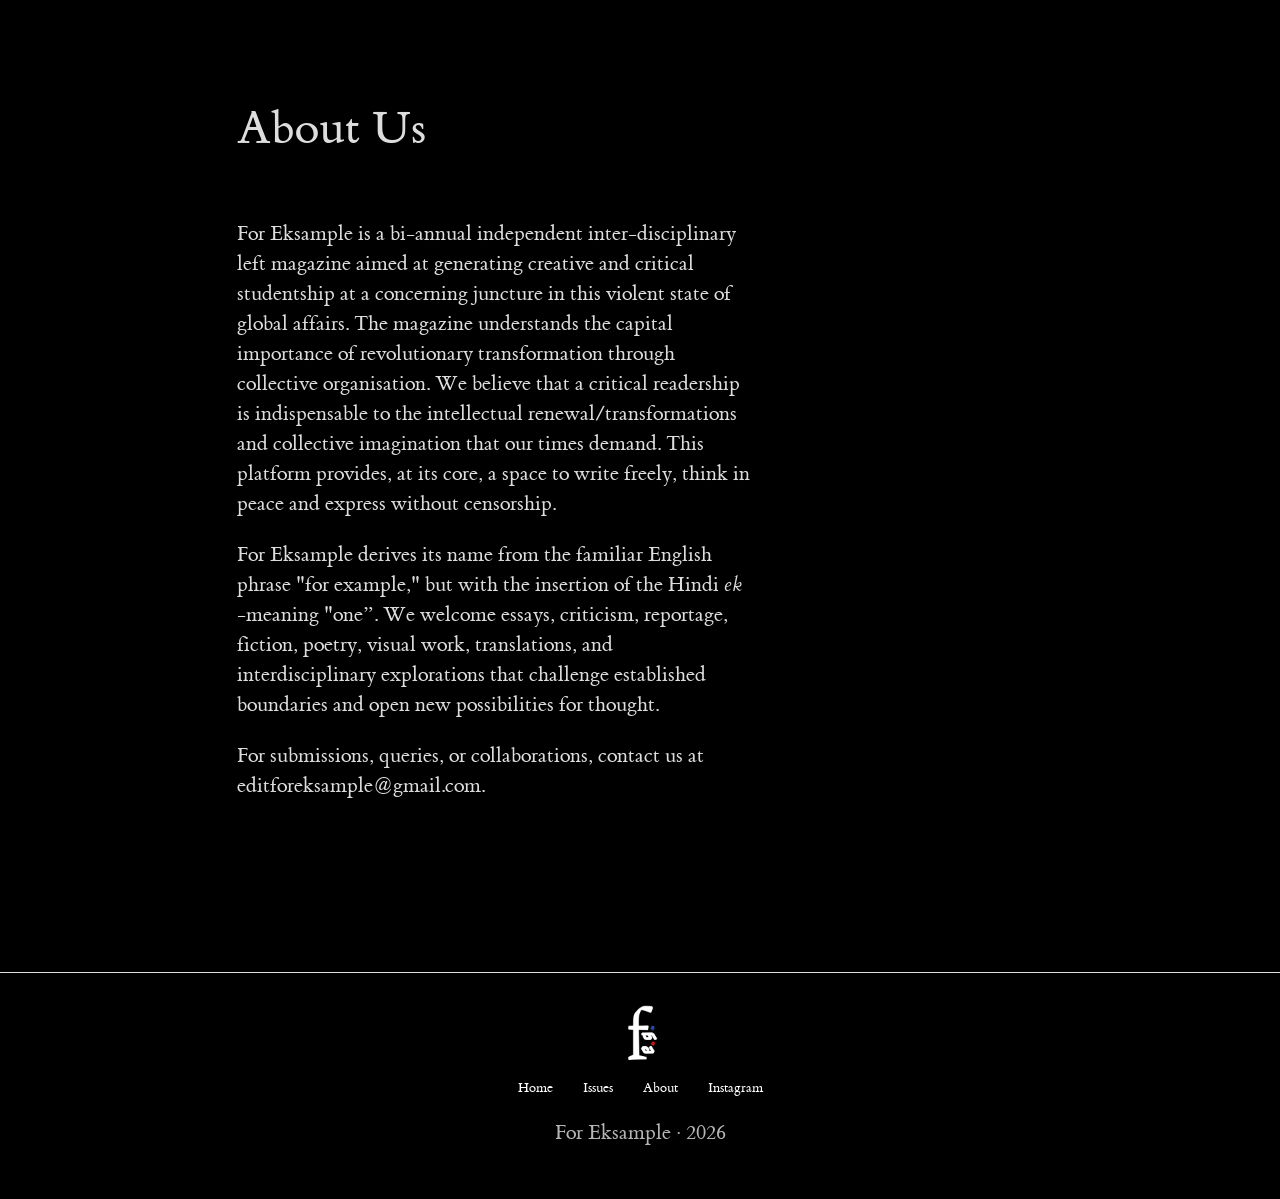
==== about.html @ 0d3b0439 "edits" ====
<!DOCTYPE html>
<html lang="en">

<head>
    <meta charset="UTF-8">
    <meta name="viewport" content="width=device-width, initial-scale=1.0">

    <title>For Eksample | Issue 01</title>
<link rel="icon" type="image/x-icon" href="assets/imgs/logo.svg">
    <link rel="stylesheet" href="tufte.css">
    <link rel="stylesheet" href="assets/css/custom.css">
</head>

<body>

<article>

   <h1>
    About Us
</h1>
<section>
<p>For Eksample is a bi-annual independent inter-disciplinary left magazine aimed at generating creative and  critical studentship at a concerning juncture in this violent state of global affairs. The magazine understands the capital importance of revolutionary transformation through collective organisation. We believe that a critical readership is indispensable to the intellectual renewal/transformations and collective imagination that our times demand. This platform provides, at its core, a space to write freely, think in peace and express without censorship. 
</p><p>For Eksample derives its name from the familiar English phrase "for example," but with the insertion of the Hindi <em>ek</em> -meaning "one”.  We welcome essays, criticism, reportage, fiction, poetry, visual work, translations, and interdisciplinary explorations that challenge established boundaries and open new possibilities for thought.
</p><p>For submissions, queries, or collaborations, contact us at editforeksample@gmail.com.
</p>
</section>

</article>
<footer class="site-footer">
     <img src="assets/imgs/logo.jpg" alt="For Eksample logo" class="footer-logo">

   <nav class="footer-nav">
        <a href="main.html">Home</a>
        <a href="main.html#Issues">Issues</a>
        <a href="about.html">About</a>
        <a href="https://instagram.com/foreksample">Instagram</a>


      
    </nav>

    <p class="footer-meta">
        For Eksample · 2026
    </p>

</footer>

</body>

</html>
---- tufte.css ----
@charset "UTF-8";

/* Import ET Book styles
   adapted from https://github.com/edwardtufte/et-book/blob/gh-pages/et-book.css */

@font-face {
    font-family: "et-book";
    src: url("et-book/et-book-roman-line-figures/et-book-roman-line-figures.eot");
    src: url("et-book/et-book-roman-line-figures/et-book-roman-line-figures.eot?#iefix") format("embedded-opentype"), url("et-book/et-book-roman-line-figures/et-book-roman-line-figures.woff") format("woff"), url("et-book/et-book-roman-line-figures/et-book-roman-line-figures.ttf") format("truetype"), url("et-book/et-book-roman-line-figures/et-book-roman-line-figures.svg#etbookromanosf") format("svg");
    font-weight: normal;
    font-style: normal;
    font-display: swap;
}

@font-face {
    font-family: "et-book";
    src: url("et-book/et-book-display-italic-old-style-figures/et-book-display-italic-old-style-figures.eot");
    src: url("et-book/et-book-display-italic-old-style-figures/et-book-display-italic-old-style-figures.eot?#iefix") format("embedded-opentype"), url("et-book/et-book-display-italic-old-style-figures/et-book-display-italic-old-style-figures.woff") format("woff"), url("et-book/et-book-display-italic-old-style-figures/et-book-display-italic-old-style-figures.ttf") format("truetype"), url("et-book/et-book-display-italic-old-style-figures/et-book-display-italic-old-style-figures.svg#etbookromanosf") format("svg");
    font-weight: normal;
    font-style: italic;
    font-display: swap;
}

@font-face {
    font-family: "et-book";
    src: url("et-book/et-book-bold-line-figures/et-book-bold-line-figures.eot");
    src: url("et-book/et-book-bold-line-figures/et-book-bold-line-figures.eot?#iefix") format("embedded-opentype"), url("et-book/et-book-bold-line-figures/et-book-bold-line-figures.woff") format("woff"), url("et-book/et-book-bold-line-figures/et-book-bold-line-figures.ttf") format("truetype"), url("et-book/et-book-bold-line-figures/et-book-bold-line-figures.svg#etbookromanosf") format("svg");
    font-weight: bold;
    font-style: normal;
    font-display: swap;
}

@font-face {
    font-family: "et-book-roman-old-style";
    src: url("et-book/et-book-roman-old-style-figures/et-book-roman-old-style-figures.eot");
    src: url("et-book/et-book-roman-old-style-figures/et-book-roman-old-style-figures.eot?#iefix") format("embedded-opentype"), url("et-book/et-book-roman-old-style-figures/et-book-roman-old-style-figures.woff") format("woff"), url("et-book/et-book-roman-old-style-figures/et-book-roman-old-style-figures.ttf") format("truetype"), url("et-book/et-book-roman-old-style-figures/et-book-roman-old-style-figures.svg#etbookromanosf") format("svg");
    font-weight: normal;
    font-style: normal;
    font-display: swap;
}

/* Tufte CSS styles */
html {
    font-size: 15px;
}

body {
   /* width: 87.5%;*/
  /*  margin-left: auto; */
 /*   margin-right: auto;*/
   /* padding-left: 12.5%; */
    font-family: et-book, Palatino, "Palatino Linotype", "Palatino LT STD", "Book Antiqua", Georgia, serif;
    background-color: #fffff8;
    color: #111;
    max-width: none;
    counter-reset: sidenote-counter;
    margin: 0;
    padding: 0 clamp(1rem, 8vw, 256px);
}

/* Adds dark mode */
/*@media (prefers-color-scheme: dark) { */
    body {
        background-color: #000000;
        color: #ddd;
    }


h1 {
    font-weight: 400;
    margin-top: 4rem;
    margin-bottom: 1.5rem;
    font-size: 3.2rem;
    line-height: 1;
}

h2 {
    font-style: italic;
    font-weight: 400;
    margin-top: 2.1rem;
    margin-bottom: 1.4rem;
    font-size: 2.2rem;
    line-height: 1;
}

h3 {
    font-style: italic;
    font-weight: 400;
    font-size: 1.7rem;
    margin-top: 2rem;
    margin-bottom: 1.4rem;
    line-height: 1;
}

hr {
    display: block;
    height: 1px;
    width: 55%;
    border: 0;
    border-top: 1px solid #ccc;
    margin: 1em 0;
    padding: 0;
}

p.subtitle {
    font-style: italic;
    margin-top: 1rem;
    margin-bottom: 1rem;
    font-size: 1.8rem;
    display: block;
    line-height: 1;
}

.numeral {
    font-family: et-book-roman-old-style;
}

.danger {
    color: red;
}

article {
    padding: 5rem 0rem;
    width: 87.5%;
    padding-left: 12.5%;
}

section {
    padding-top: 1rem;
    padding-bottom: 1rem;
}

p,
dl,
ol,
ul {
    font-size: 1.4rem;
    line-height: 2rem;
}

p {
    margin-top: 1.4rem;
    margin-bottom: 1.4rem;
    padding-right: 0;
    vertical-align: baseline;
}

/* Chapter Epigraphs */
div.epigraph {
    margin: 5em 0;
}

div.epigraph > blockquote {
    margin-top: 3em;
    margin-bottom: 3em;
}

div.epigraph > blockquote,
div.epigraph > blockquote > p {
    font-style: italic;
}

div.epigraph > blockquote > footer {
    font-style: normal;
}

div.epigraph > blockquote > footer > cite {
    font-style: italic;
}
/* end chapter epigraphs styles */

blockquote {
    font-size: 1.4rem;
}

blockquote p {
    width: 55%;
    margin-right: 40px;
}

blockquote footer {
    width: 55%;
    font-size: 1.1rem;
    text-align: right;
}

section > p,
section > footer,
section > table {
    width: 55%;
}

/* 50 + 5 == 55, to be the same width as paragraph */
section > dl,
section > ol,
section > ul {
    width: 50%;
    -webkit-padding-start: 5%;
}

dt:not(:first-child),
li:not(:first-child) {
    margin-top: 0.25rem;
}

figure {
    padding: 0;
    border: 0;
    font-size: 100%;
    font: inherit;
    vertical-align: baseline;
    max-width: 55%;
    -webkit-margin-start: 0;
    -webkit-margin-end: 0;
    margin: 0 0 3em 0;
}

figcaption {
    float: right;
    clear: right;
    margin-top: 0;
    margin-bottom: 0;
    font-size: 1.1rem;
    line-height: 1.6;
    vertical-align: baseline;
    position: relative;
    max-width: 40%;
}

figure.fullwidth figcaption {
    margin-right: 24%;
}

a:link,
a:visited {
    color: inherit;
    text-underline-offset: 0.1em;
    text-decoration-thickness: 0.05em;
}

/* Sidenotes, margin notes, figures, captions */
img {
    max-width: 100%;
}

.sidenote,
.marginnote {
    float: right;
    clear: right;
    margin-right: -60%;
    width: 50%;
    margin-top: 0.3rem;
    margin-bottom: 0;
    font-size: 1.1rem;
    line-height: 1.3;
    vertical-align: baseline;
    position: relative;
}

.sidenote-number {
    counter-increment: sidenote-counter;
}

.sidenote-number:after,
.sidenote:before {
    font-family: et-book-roman-old-style;
    position: relative;
    vertical-align: baseline;
}

.sidenote-number:after {
    content: counter(sidenote-counter);
    font-size: 1rem;
    top: -0.5rem;
    left: 0.1rem;
}

.sidenote:before {
    content: counter(sidenote-counter) " ";
    font-size: 1rem;
    top: -0.5rem;
}

blockquote .sidenote,
blockquote .marginnote {
    margin-right: -82%;
    min-width: 59%;
    text-align: left;
}

div.fullwidth,
table.fullwidth {
    width: 100%;
}

div.table-wrapper {
    overflow-x: auto;
    font-family: "Trebuchet MS", "Gill Sans", "Gill Sans MT", sans-serif;
}

.sans {
    font-family: "Gill Sans", "Gill Sans MT", Calibri, sans-serif;
    letter-spacing: .03em;
}

code, pre > code {
    font-family: Consolas, "Liberation Mono", Menlo, Courier, monospace;
    font-size: 1.0rem;
    line-height: 1.42;
    -webkit-text-size-adjust: 100%; /* Prevent adjustments of font size after orientation changes in iOS. See https://github.com/edwardtufte/tufte-css/issues/81#issuecomment-261953409 */
}

.sans > code {
    font-size: 1.2rem;
}

h1 > code,
h2 > code,
h3 > code {
    font-size: 0.80em;
}

.marginnote > code,
.sidenote > code {
    font-size: 1rem;
}

pre > code {
    font-size: 0.9rem;
    width: 52.5%;
    margin-left: 2.5%;
    overflow-x: auto;
    display: block;
}

pre.fullwidth > code {
    width: 90%;
}

.fullwidth {
    max-width: 90%;
    clear:both;
}

span.newthought {
    font-variant: small-caps;
    font-size: 1.2em;
}

input.margin-toggle {
    display: none;
}

label.sidenote-number {
    display: inline-block;
    max-height: 2rem; /* should be less than or equal to paragraph line-height */
}

label.margin-toggle:not(.sidenote-number) {
    display: none;
}

.iframe-wrapper {
    position: relative;
    padding-bottom: 56.25%; /* 16:9 */
    padding-top: 25px;
    height: 0;
}

.iframe-wrapper iframe {
    position: absolute;
    top: 0;
    left: 0;
    width: 100%;
    height: 100%;
}

@media (max-width: 760px) {
    body {
        width: 84%;
        padding-left: 8%;
        padding-right: 8%;
    }

    hr,
    section > p,
    section > footer,
    section > table {
        width: 100%;
    }

    pre > code {
        width: 97%;
    }

    section > dl,
    section > ol,
    section > ul {
        width: 90%;
    }

    figure {
        max-width: 90%;
    }

    figcaption,
    figure.fullwidth figcaption {
        margin-right: 0%;
        max-width: none;
    }

    blockquote {
        margin-left: 1.5em;
        margin-right: 0em;
    }

    blockquote p,
    blockquote footer {
        width: 100%;
    }

    label.margin-toggle:not(.sidenote-number) {
        display: inline;
    }

    .sidenote,
    .marginnote {
        display: none;
    }

    .margin-toggle:checked + .sidenote,
    .margin-toggle:checked + .marginnote {
        display: block;
        float: left;
        left: 1rem;
        clear: both;
        width: 95%;
        margin: 1rem 2.5%;
        vertical-align: baseline;
        position: relative;
    }

    label {
        cursor: pointer;
    }

    div.table-wrapper,
    table {
        width: 85%;
    }

    img {
        width: 100%;
    }
}
---- assets/css/custom.css ----
.subtitle{
    font-style: italic;
}

ol{
    line-height: 2;
}

article{
    padding-top: 3rem;
}

hr{
    margin-top:3rem;
}

small{
    color:#666;
}

article{
padding-top:3rem;
}

.subtitle{
font-style:italic;
margin-bottom:2rem;
}

section{
margin-top:2rem;
}

h2{
margin-top:3rem;
}

blockquote{
font-style:italic;
}

.sans{
font-size:1rem;
color:#666;
}

hr{
margin-top:3rem;
}

.newthought{
font-variant:small-caps;
}




.issue-cover{
    border:3px solid white;
}

.banner-image{
      display:block;
    max-width:100%;
    height:auto;

    margin:2rem auto;
}

.site-footer{
   
  

    margin-top:4rem;
    padding:2rem 0;
    border-top:1px solid #ddd;
    font-family:et-book, Palatino, serif;
    font-size:0.95rem;
     position: relative;
    left: 50%;
    right: 50%;

    width: 100vw;
    max-width: 100vw;

    margin-left: -50vw;
    margin-right: -50vw;

    box-sizing: border-box;
    
   
    width: 100vw;
}

.footer-nav{
    display:flex;
    justify-content:center;
    gap:2rem;
    align-items:center;
    flex-wrap:wrap;
}

.footer-nav a{
    text-decoration:none;
    color:#ffffff;
}

.footer-nav a:hover{
    text-decoration:underline;
}

.ig-icon svg{
    width:20px;
    height:20px;
    fill:#d6cfcf;
    vertical-align:middle;
}

.footer-meta{
    text-align:center;
    margin-top:1.5rem;
    color:#b7b4b4;
}

.footer-logo {
    display: block;
    width: 60px;      /* adjust size */
    height: auto;
    margin: 0 auto 1rem auto;
}



.author-photo {
width: 140px;
height: 140px;


object-fit: cover;

/*border: 0px solid white;*/


}

.sidenote,
.marginnote{
    clear:right;
    margin-bottom:1.5rem;
}
.heading{
    font-size:5rem;
    font-weight:normal;
    letter-spacing:.08em;
    color:#f5f5f5;

    text-shadow:
        2px 2px 0 #222,
        4px 4px 0 #111;
}
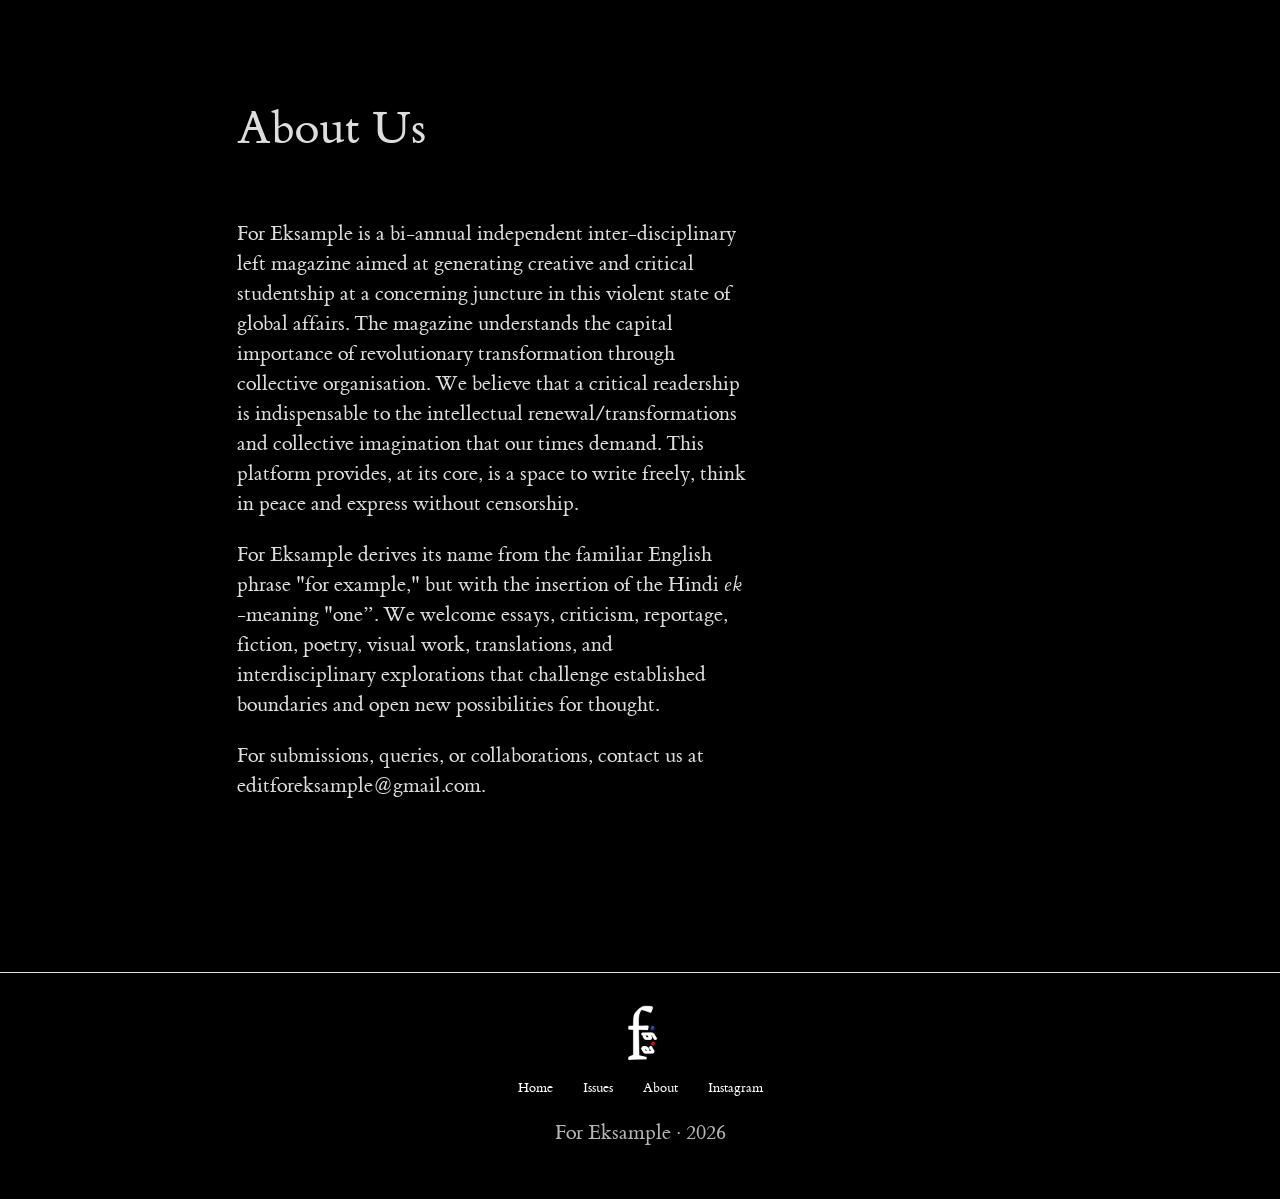
==== commit f1edc216: "edits" ====
--- a/about.html
+++ b/about.html
@@ -19,7 +19,7 @@
     About Us
 </h1>
 <section>
-<p>For Eksample is a bi-annual independent inter-disciplinary left magazine aimed at generating creative and  critical studentship at a concerning juncture in this violent state of global affairs. The magazine understands the capital importance of revolutionary transformation through collective organisation. We believe that a critical readership is indispensable to the intellectual renewal/transformations and collective imagination that our times demand. This platform provides, at its core, a space to write freely, think in peace and express without censorship. 
+<p>For Eksample is a bi-annual independent inter-disciplinary left magazine aimed at generating creative and  critical studentship at a concerning juncture in this violent state of global affairs. The magazine understands the capital importance of revolutionary transformation through collective organisation. We believe that a critical readership is indispensable to the intellectual renewal/transformations and collective imagination that our times demand. This platform provides, at its core, is a space to write freely, think in peace and express without censorship. 
 </p><p>For Eksample derives its name from the familiar English phrase "for example," but with the insertion of the Hindi <em>ek</em> -meaning "one”.  We welcome essays, criticism, reportage, fiction, poetry, visual work, translations, and interdisciplinary explorations that challenge established boundaries and open new possibilities for thought.
 </p><p>For submissions, queries, or collaborations, contact us at editforeksample@gmail.com.
 </p>
@@ -30,8 +30,8 @@
      <img src="assets/imgs/logo.jpg" alt="For Eksample logo" class="footer-logo">
 
    <nav class="footer-nav">
-        <a href="main.html">Home</a>
-        <a href="main.html#Issues">Issues</a>
+        <a href="index.html">Home</a>
+        <a href="index.html#Issues">Issues</a>
         <a href="about.html">About</a>
         <a href="https://instagram.com/foreksample">Instagram</a>
 
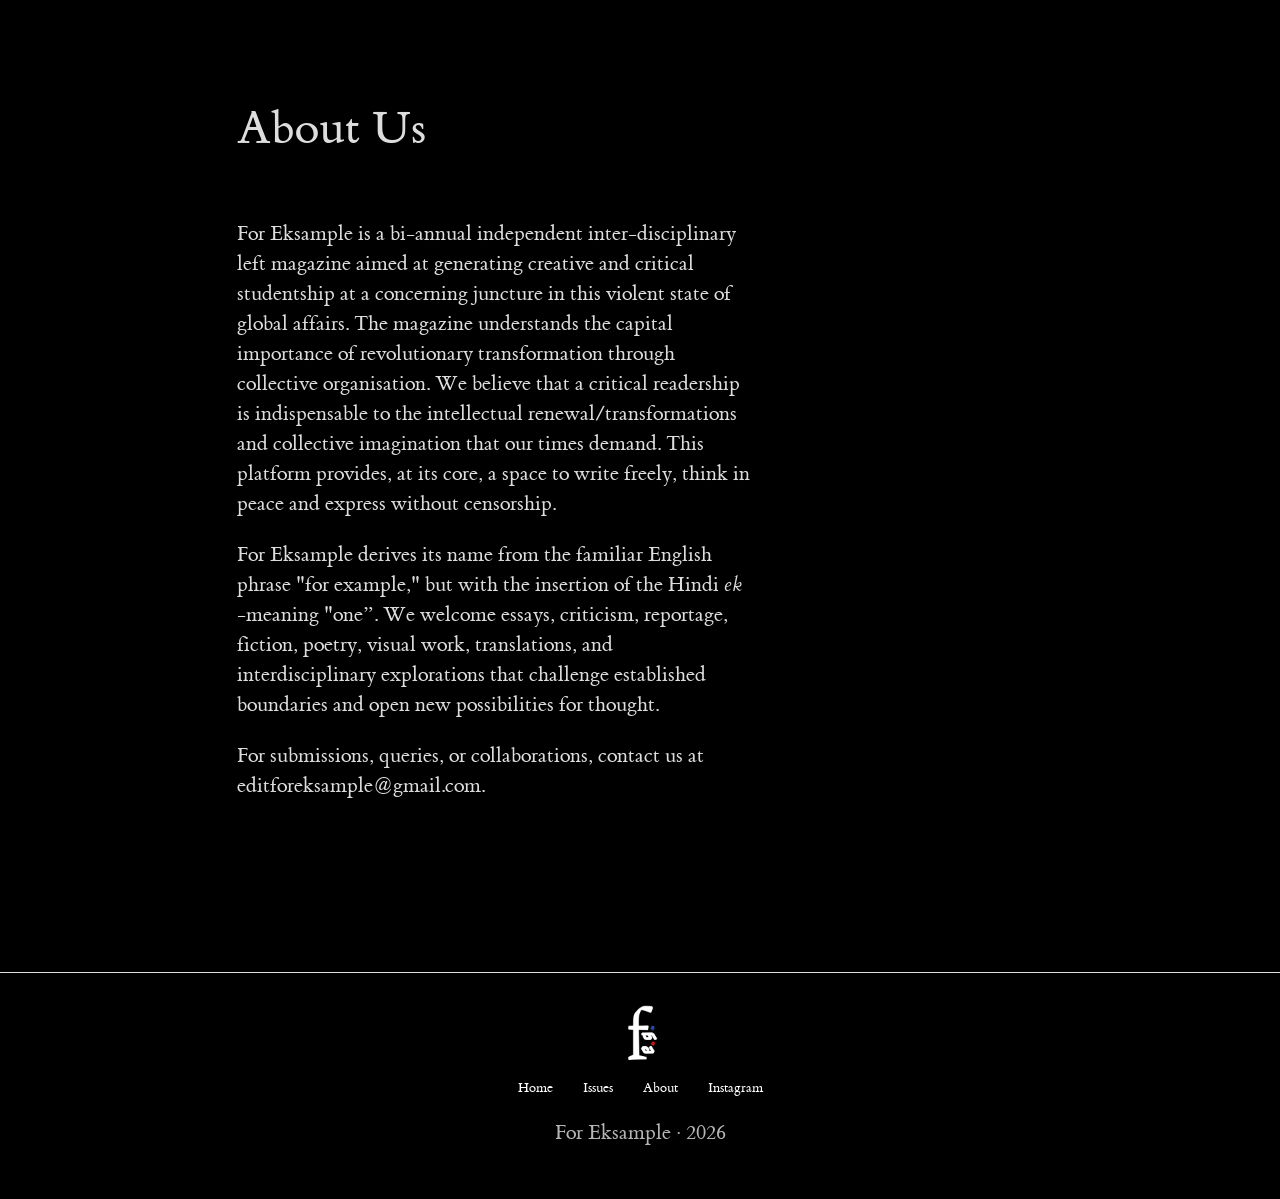
==== commit 3e2b0a8c: "edit" ====
--- a/about.html
+++ b/about.html
@@ -19,7 +19,7 @@
     About Us
 </h1>
 <section>
-<p>For Eksample is a bi-annual independent inter-disciplinary left magazine aimed at generating creative and  critical studentship at a concerning juncture in this violent state of global affairs. The magazine understands the capital importance of revolutionary transformation through collective organisation. We believe that a critical readership is indispensable to the intellectual renewal/transformations and collective imagination that our times demand. This platform provides, at its core, is a space to write freely, think in peace and express without censorship. 
+<p>For Eksample is a bi-annual independent inter-disciplinary left magazine aimed at generating creative and  critical studentship at a concerning juncture in this violent state of global affairs. The magazine understands the capital importance of revolutionary transformation through collective organisation. We believe that a critical readership is indispensable to the intellectual renewal/transformations and collective imagination that our times demand. This platform provides, at its core,  a space to write freely, think in peace and express without censorship. 
 </p><p>For Eksample derives its name from the familiar English phrase "for example," but with the insertion of the Hindi <em>ek</em> -meaning "one”.  We welcome essays, criticism, reportage, fiction, poetry, visual work, translations, and interdisciplinary explorations that challenge established boundaries and open new possibilities for thought.
 </p><p>For submissions, queries, or collaborations, contact us at editforeksample@gmail.com.
 </p>
